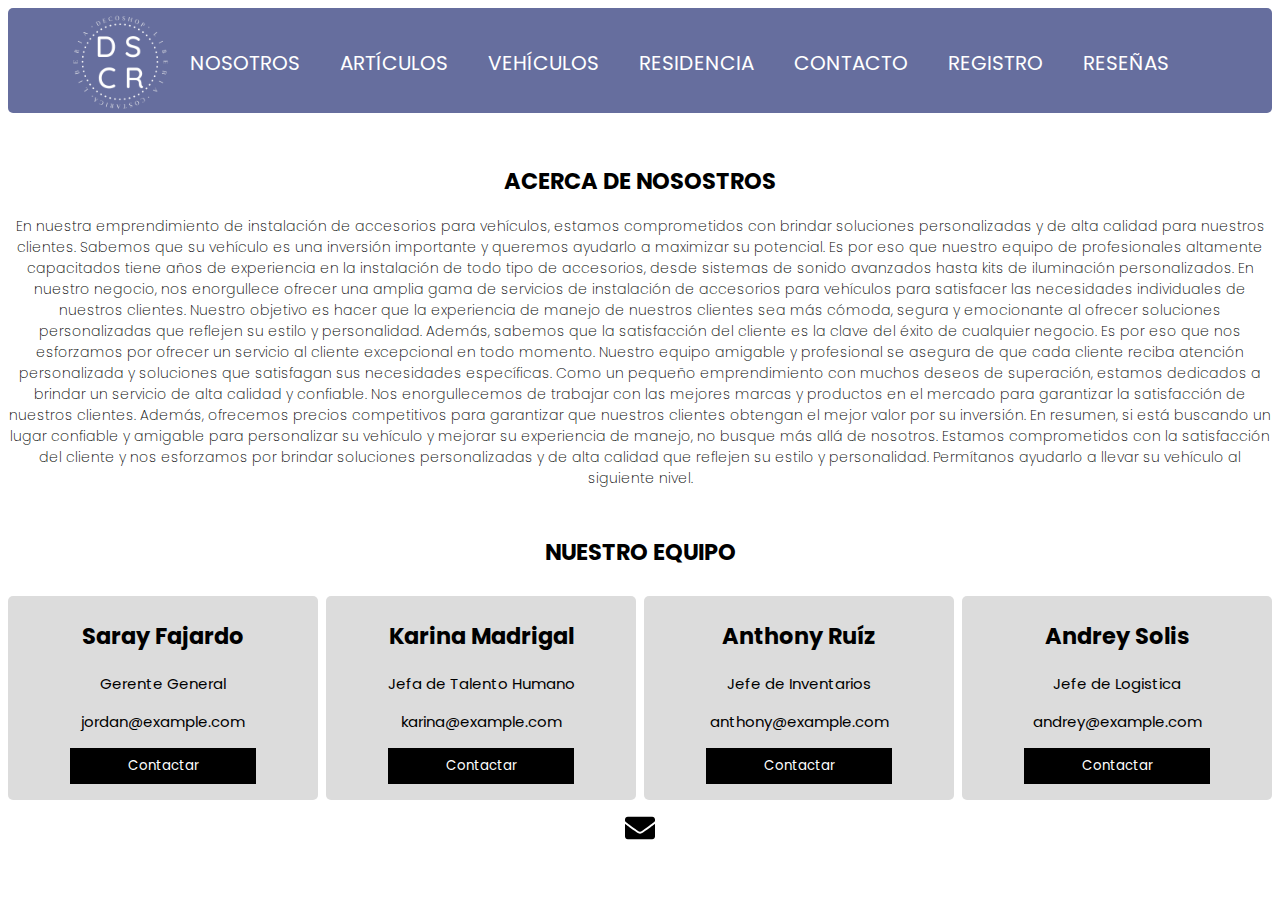
==== html/index.html @ 4f733ea5 "Vista "Acerca de nosotros"" ====
<!DOCTYPE html>
<html>

<head>
    <title></title>
    <meta charset="UTF-8">
    <meta name="viewport" content="width=device-width, initial-scale=1.0">
    <link href="https://fonts.googleapis.com/css2?family=Poppins:wght@700&display=swap" rel="stylesheet">
    <link rel="stylesheet" href="/css/index.css" />

</head>

<body>

    <div class="container">
        <nav>
            <ul>
                <a class="navbar-brand" href="#">
                    <img src="/imagenes/LOGO.png" alt="" width="100" height="100">
                </a>

                <li><a href="/html/acercadenosotros.html">Nosotros</a></li>
                <li><a href="/html/articulos.html">Artículos</a></li>
                <li><a href="/html/vehiculos.html">Vehículos</a></li>
                <li><a href="/html/recidencia.html">Residencia</a></li>
                <li><a href="#">Contacto</a></li>
                <li><a href="/php/registro.php">Registro</a></li>
                <li><a href="#">Reseñas</a></li>
            </ul>
        </nav>

        <main>
            <h2 id="titulo_ad">Acerca de nosostros</h2>
            <p class="acerca_de">
                En nuestra emprendimiento de instalación de accesorios para vehículos, estamos comprometidos con brindar soluciones personalizadas y de alta calidad para nuestros clientes. Sabemos que su vehículo es una inversión importante y queremos ayudarlo a maximizar su potencial. Es por eso que nuestro equipo de profesionales altamente capacitados tiene años de experiencia en la instalación de todo tipo de accesorios, desde sistemas de sonido avanzados hasta kits de iluminación personalizados.
                En nuestro negocio, nos enorgullece ofrecer una amplia gama de servicios de instalación de accesorios para vehículos para satisfacer las necesidades individuales de nuestros clientes. Nuestro objetivo es hacer que la experiencia de manejo de nuestros clientes sea más cómoda, segura y emocionante al ofrecer soluciones personalizadas que reflejen su estilo y personalidad.
                Además, sabemos que la satisfacción del cliente es la clave del éxito de cualquier negocio. Es por eso que nos esforzamos por ofrecer un servicio al cliente excepcional en todo momento. Nuestro equipo amigable y profesional se asegura de que cada cliente reciba atención personalizada y soluciones que satisfagan sus necesidades específicas.
                Como un pequeño emprendimiento con muchos deseos de superación, estamos dedicados a brindar un servicio de alta calidad y confiable. Nos enorgullecemos de trabajar con las mejores marcas y productos en el mercado para garantizar la satisfacción de nuestros clientes. Además, ofrecemos precios competitivos para garantizar que nuestros clientes obtengan el mejor valor por su inversión.
                En resumen, si está buscando un lugar confiable y amigable para personalizar su vehículo y mejorar su experiencia de manejo, no busque más allá de nosotros. Estamos comprometidos con la satisfacción del cliente y nos esforzamos por brindar soluciones personalizadas y de alta calidad que reflejen su estilo y personalidad. Permítanos ayudarlo a llevar su vehículo al siguiente nivel.
                
            </p>
        </main>

        
        <div id="equipo">
            <h2>Nuestro Equipo</h2>
        </div>
        <div class="miembro1">
            <h2>Saray Fajardo</h2>
            <p class="title">Gerente General</p>
            <p>jordan@example.com</p>
            <p><button class="button">Contactar</button></p>
        </div>
        <div id="miembro2">
            <h2>Karina Madrigal</h2>
            <p class="title">Jefa de Talento Humano</p>
            <p>karina@example.com</p>
            <p><button class="button">Contactar</button></p>
        </div>
        <div id="miembro3">
            <h2>Anthony Ruíz</h2>
            <p class="title">Jefe de Inventarios</p>
            <p>anthony@example.com</p>
            <p><button class="button">Contactar</button></p>
        </div>
        <div id="miembro4">
            <h2>Andrey Solis</h2>
            <p class="title">Jefe de Logistica</p>
            <p>andrey@example.com</p>
            <p><button class="button">Contactar</button></p>
        </div>
        <footer>
            <svg viewBox="0 0 512 512" width="30" title="envelope">
                <path d="M502.3 190.8c3.9-3.1 9.7-.2 9.7 4.7V400c0 26.5-21.5 48-48 48H48c-26.5 0-48-21.5-48-48V195.6c0-5 5.7-7.8 9.7-4.7 22.4 17.4 52.1 39.5 154.1 113.6 21.1 15.4 56.7 47.8 92.2 47.6 35.7.3 72-32.8 92.3-47.6 102-74.1 131.6-96.3 154-113.7zM256 320c23.2.4 56.6-29.2 73.4-41.4 132.7-96.3 142.8-104.7 173.4-128.7 5.8-4.5 9.2-11.5 9.2-18.9v-19c0-26.5-21.5-48-48-48H48C21.5 64 0 85.5 0 112v19c0 7.4 3.4 14.3 9.2 18.9 30.6 23.9 40.7 32.4 173.4 128.7 16.8 12.2 50.2 41.8 73.4 41.4z" />
            </svg>
        </footer>
    </div>

</body>

</html>
---- css/index.css ----
:root {
    --main-radius: 5px;
    --main-padding: 5px;
}

body {
    font-family: "Poppins", sans-serif;
}

.container {
    display: grid;
    height: 100vh;
    grid-template-columns: 1fr 1fr 1fr 1fr;
    grid-template-rows: 0.2fr 0.1fr 1.5fr 0.4fr 1.2fr 0.8fr;
    grid-template-areas:
        "nav nav nav nav"
        "nav_catalogo nav_catalogo nav_catalogo nav_catalogo"
        "main main main main"
        "equipo equipo equipo equipo"
        "miembro1 miembro2 miembro3 miembro4"
        "footer footer footer footer";
    grid-gap: 0.5rem;
    font-size: 15px;
    color: black;
}

nav {
    background: #666e9e;
    color: white;
    grid-area: nav;
    font-size: 15px;
    display: inline;
    text-transform: uppercase;
    border-radius: var(--main-radius);
    padding-top: var(--main-padding);
}

.NAV img{
    position: relative;
    left: -320px;
    top: auto;
}

a {
    position: relative;
    color: rgb(255, 255, 255);
    text-decoration: none;
    text-align: center;
    left: -90px;

}

a:hover {
    color: rgb(255, 255, 255);
}

ul {
    display: flex;
    width: 100%;
    height: 100px;
    margin: auto;
    max-width: 1000px;
    justify-content: space-between;
    text-align: center;
    color: white;
}

li {
    padding: 20px;
    text-transform: uppercase;
    cursor: pointer;
    color: white;
    margin: auto;
    font-size: 20px;
    text-align: center;
    text-decoration: none;
    list-style-type: none;

}

li:hover {
    background-size: 100% 100%;
    color:rgb(255, 255, 255);
    animation: spring 300ms ease-out;
  font-weight: bold;
  }
  
  li:active {
    transform: translateY(2px);
  }
  
  @keyframes spring {
    15% {
      -webkit-transform-origin: center center;
      -webkit-transform: scale(1.2, 1.1);
    }
    40% {
      -webkit-transform-origin: center center;
      -webkit-transform: scale(0.95, 0.95);
    }
    75% {
      -webkit-transform-origin: center center;
      -webkit-transform: scale(1.05, 1);
    }
    100% {
      -webkit-transform-origin: center center;
      -webkit-transform: scale(1, 1);
    }
  }

main {
    grid-area: main;
    font-weight:200;
    border-radius: var(--main-radius);
    padding-top: var(--main-padding);
    text-align: center;
}

.acerca_de {
    font-size: 14px;
    text-align: center;
}

#titulo_ad {
    text-transform: uppercase;
    text-align: center;
}

#equipo {
    grid-area: equipo;
    text-transform: uppercase;
    text-align: center;
    border-radius: var(--main-radius);
    padding-top: var(--main-padding);
}

.miembro1 {
    background: #dcdcdc;
    grid-area: miembro1;
    text-align: center;
    border-radius: var(--main-radius);
    padding-top: var(--main-padding);
}

#miembro2 {
    background: #dcdcdc;
    grid-area: miembro2;
    text-align: center;
    border-radius: var(--main-radius);
    padding-top: var(--main-padding);
}

#miembro3 {
    background: #dcdcdc;
    grid-area: miembro3;
    text-align: center;
    border-radius: var(--main-radius);
    padding-top: var(--main-padding);
}

#miembro4 {
    background: #dcdcdc;
    grid-area: miembro4;
    text-align: center;
    border-radius: var(--main-radius);
    padding-top: var(--main-padding);
}

.button {
    border: none;
    outline: 0;
    display: inline-block;
    padding: 8px;
    color: white;
    background-color: #000;
    text-align: center;
    cursor: pointer;
    width: 60%;
    margin-bottom: 1px;
    font-family: "Poppins", sans-serif;
}

footer {
    grid-area: footer;
    text-align: center;
    border-radius: var(--main-radius);
    padding-top: var(--main-padding);
}



@media only screen and (max-width: 550px) {
    .container {
        grid-template-columns: 1fr;
        grid-template-rows: 0.4fr 0.1fr 2.2fr 0.4fr 1.2fr 1.2fr 1.2fr 1.2fr 1fr;
        grid-template-areas:
            "nav"
            "nav_catalogo"
            "main"
            "equipo"
            "miembro1"
            "miembro2"
            "miembro3"
            "miembro4"
            "footer";
    }
}
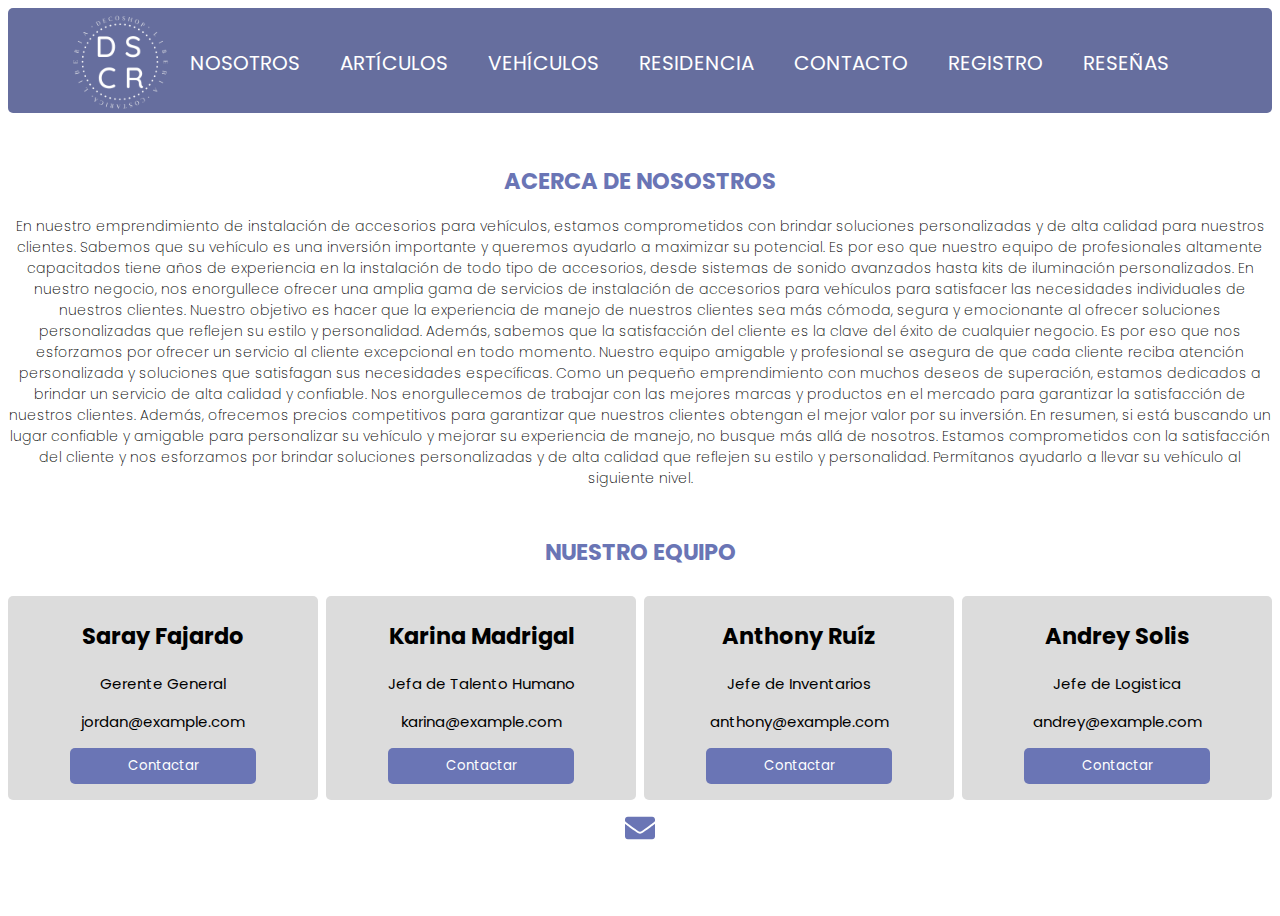
==== commit 59bab6de: "Vista "Contacto"" ====
--- a/html/index.html
+++ b/html/index.html
@@ -32,7 +32,7 @@
         <main>
             <h2 id="titulo_ad">Acerca de nosostros</h2>
             <p class="acerca_de">
-                En nuestra emprendimiento de instalación de accesorios para vehículos, estamos comprometidos con brindar soluciones personalizadas y de alta calidad para nuestros clientes. Sabemos que su vehículo es una inversión importante y queremos ayudarlo a maximizar su potencial. Es por eso que nuestro equipo de profesionales altamente capacitados tiene años de experiencia en la instalación de todo tipo de accesorios, desde sistemas de sonido avanzados hasta kits de iluminación personalizados.
+                En nuestro emprendimiento de instalación de accesorios para vehículos, estamos comprometidos con brindar soluciones personalizadas y de alta calidad para nuestros clientes. Sabemos que su vehículo es una inversión importante y queremos ayudarlo a maximizar su potencial. Es por eso que nuestro equipo de profesionales altamente capacitados tiene años de experiencia en la instalación de todo tipo de accesorios, desde sistemas de sonido avanzados hasta kits de iluminación personalizados.
                 En nuestro negocio, nos enorgullece ofrecer una amplia gama de servicios de instalación de accesorios para vehículos para satisfacer las necesidades individuales de nuestros clientes. Nuestro objetivo es hacer que la experiencia de manejo de nuestros clientes sea más cómoda, segura y emocionante al ofrecer soluciones personalizadas que reflejen su estilo y personalidad.
                 Además, sabemos que la satisfacción del cliente es la clave del éxito de cualquier negocio. Es por eso que nos esforzamos por ofrecer un servicio al cliente excepcional en todo momento. Nuestro equipo amigable y profesional se asegura de que cada cliente reciba atención personalizada y soluciones que satisfagan sus necesidades específicas.
                 Como un pequeño emprendimiento con muchos deseos de superación, estamos dedicados a brindar un servicio de alta calidad y confiable. Nos enorgullecemos de trabajar con las mejores marcas y productos en el mercado para garantizar la satisfacción de nuestros clientes. Además, ofrecemos precios competitivos para garantizar que nuestros clientes obtengan el mejor valor por su inversión.
@@ -71,7 +71,7 @@
         </div>
         <footer>
             <svg viewBox="0 0 512 512" width="30" title="envelope">
-                <path d="M502.3 190.8c3.9-3.1 9.7-.2 9.7 4.7V400c0 26.5-21.5 48-48 48H48c-26.5 0-48-21.5-48-48V195.6c0-5 5.7-7.8 9.7-4.7 22.4 17.4 52.1 39.5 154.1 113.6 21.1 15.4 56.7 47.8 92.2 47.6 35.7.3 72-32.8 92.3-47.6 102-74.1 131.6-96.3 154-113.7zM256 320c23.2.4 56.6-29.2 73.4-41.4 132.7-96.3 142.8-104.7 173.4-128.7 5.8-4.5 9.2-11.5 9.2-18.9v-19c0-26.5-21.5-48-48-48H48C21.5 64 0 85.5 0 112v19c0 7.4 3.4 14.3 9.2 18.9 30.6 23.9 40.7 32.4 173.4 128.7 16.8 12.2 50.2 41.8 73.4 41.4z" />
+                <path id="envelope" d="M502.3 190.8c3.9-3.1 9.7-.2 9.7 4.7V400c0 26.5-21.5 48-48 48H48c-26.5 0-48-21.5-48-48V195.6c0-5 5.7-7.8 9.7-4.7 22.4 17.4 52.1 39.5 154.1 113.6 21.1 15.4 56.7 47.8 92.2 47.6 35.7.3 72-32.8 92.3-47.6 102-74.1 131.6-96.3 154-113.7zM256 320c23.2.4 56.6-29.2 73.4-41.4 132.7-96.3 142.8-104.7 173.4-128.7 5.8-4.5 9.2-11.5 9.2-18.9v-19c0-26.5-21.5-48-48-48H48C21.5 64 0 85.5 0 112v19c0 7.4 3.4 14.3 9.2 18.9 30.6 23.9 40.7 32.4 173.4 128.7 16.8 12.2 50.2 41.8 73.4 41.4z" />
             </svg>
         </footer>
     </div>
--- a/css/index.css
+++ b/css/index.css
@@ -122,6 +122,7 @@
 }
 
 #titulo_ad {
+    color: #6a75b5;
     text-transform: uppercase;
     text-align: center;
 }
@@ -130,6 +131,7 @@
     grid-area: equipo;
     text-transform: uppercase;
     text-align: center;
+    color: #6a75b5;
     border-radius: var(--main-radius);
     padding-top: var(--main-padding);
 }
@@ -172,12 +174,17 @@
     display: inline-block;
     padding: 8px;
     color: white;
-    background-color: #000;
+    background-color: #6a75b5;
     text-align: center;
     cursor: pointer;
     width: 60%;
     margin-bottom: 1px;
+    border-radius: var(--main-radius);
     font-family: "Poppins", sans-serif;
+}
+
+#envelope {
+    fill: #6a75b5;
 }
 
 footer {
